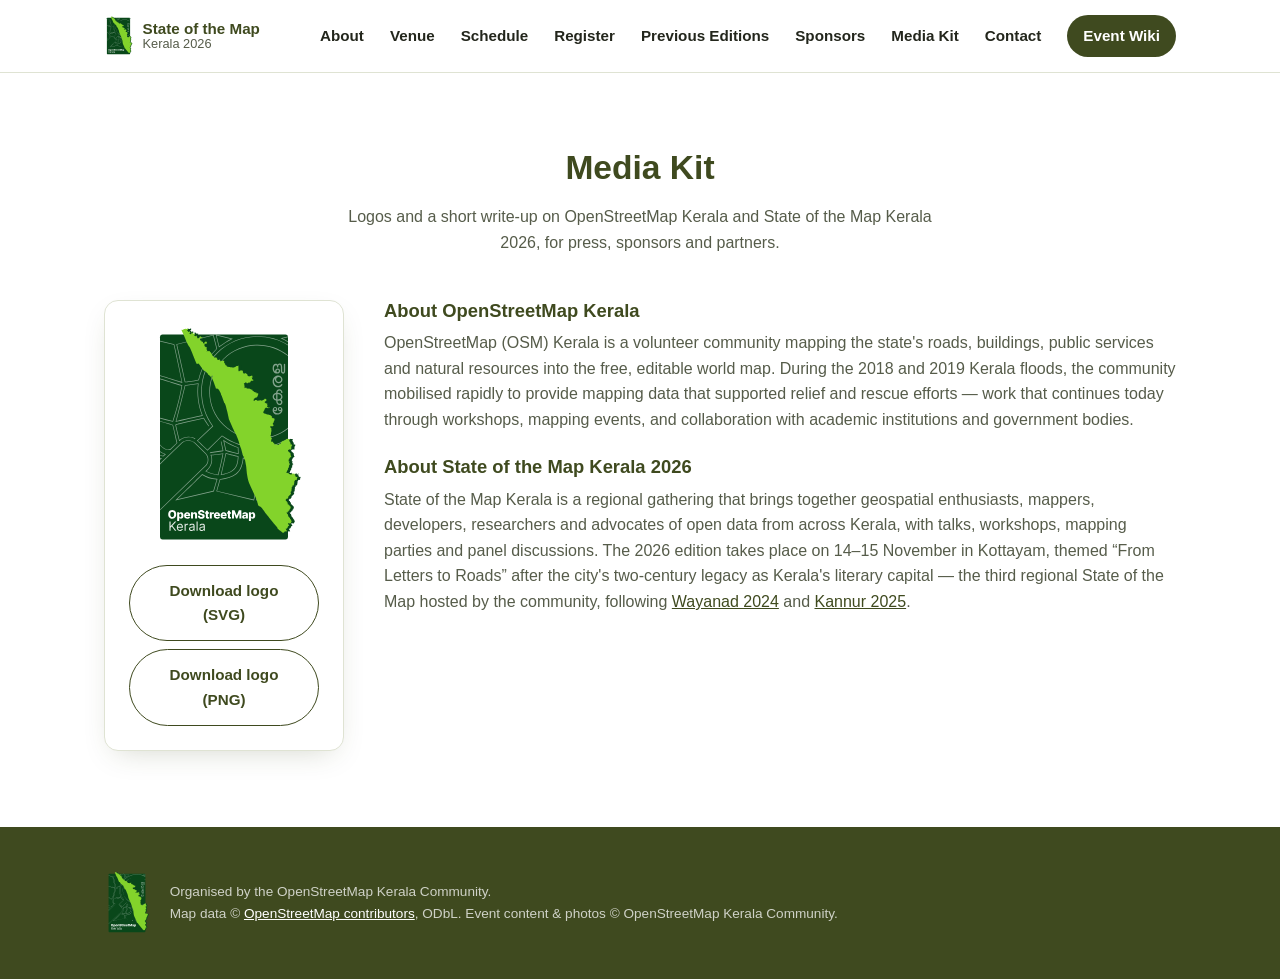
==== 2026/Website/media-kit.html @ 13b40bfa "Add Register Now button, countdown timer, share widget and Media Kit page - Add a Register Now butto" ====
<!DOCTYPE html>
<html lang="en">
<head>
<meta charset="UTF-8">
<meta name="viewport" content="width=device-width, initial-scale=1.0">
<title>Media Kit &mdash; State of the Map Kerala 2026</title>
<meta name="description" content="Logos and a short write-up on OpenStreetMap Kerala and State of the Map Kerala 2026, for press, sponsors and partners.">

<meta property="og:title" content="Media Kit — State of the Map Kerala 2026">
<meta property="og:description" content="Logos and a short write-up on OpenStreetMap Kerala and State of the Map Kerala 2026, for press, sponsors and partners.">
<meta property="og:type" content="website">
<meta property="og:url" content="https://kerala.stateofthemap.in/media-kit.html">
<meta property="og:image" content="https://kerala.stateofthemap.in/assets/img/2025.jpg">

<link rel="icon" type="image/png" href="assets/favicon.png">
<link rel="stylesheet" href="assets/css/style.css">
</head>
<body>

<a class="skip-link" href="#main">Skip to content</a>

<header class="site-header" id="top">
  <div class="wrap header-inner">
    <a class="brand" href="index.html#top">
      <img src="assets/logo.svg" alt="OpenStreetMap Kerala logo" class="brand-logo">
      <span class="brand-text">
        <strong>State of the Map</strong>
        <em>Kerala 2026</em>
      </span>
    </a>
    <button class="nav-toggle" id="navToggle" aria-label="Toggle navigation" aria-expanded="false">
      <span></span><span></span><span></span>
    </button>
    <nav class="site-nav" id="siteNav">
      <a href="index.html#about">About</a>
      <a href="index.html#venue">Venue</a>
      <a href="index.html#schedule">Schedule</a>
      <a href="index.html#register">Register</a>
      <a href="index.html#editions">Previous Editions</a>
      <a href="index.html#sponsors">Sponsors</a>
      <a href="media-kit.html" aria-current="page">Media Kit</a>
      <a href="index.html#contact">Contact</a>
      <a href="https://wiki.openstreetmap.org/wiki/State_of_the_Map_Kerala_2026" class="nav-cta" target="_blank" rel="noopener">Event Wiki</a>
    </nav>
  </div>
</header>

<main id="main">

  <section class="section">
    <div class="wrap">
      <h1 class="section-title">Media Kit</h1>
      <p class="section-lede">Logos and a short write-up on OpenStreetMap Kerala and State of the Map Kerala 2026, for press, sponsors and partners.</p>
      <div class="media-kit-grid">
        <div class="media-kit-logo-card">
          <img src="assets/logo.svg" alt="OpenStreetMap Kerala logo" class="media-kit-logo">
          <div class="media-kit-downloads">
            <a class="btn btn-ghost" href="assets/logo.svg" download>Download logo (SVG)</a>
            <a class="btn btn-ghost" href="assets/logo.png" download>Download logo (PNG)</a>
          </div>
        </div>
        <div class="media-kit-text">
          <h3>About OpenStreetMap Kerala</h3>
          <p>OpenStreetMap (OSM) Kerala is a volunteer community mapping the state's roads, buildings, public services and natural resources into the free, editable world map. During the 2018 and 2019 Kerala floods, the community mobilised rapidly to provide mapping data that supported relief and rescue efforts &mdash; work that continues today through workshops, mapping events, and collaboration with academic institutions and government bodies.</p>
          <h3>About State of the Map Kerala 2026</h3>
          <p>State of the Map Kerala is a regional gathering that brings together geospatial enthusiasts, mappers, developers, researchers and advocates of open data from across Kerala, with talks, workshops, mapping parties and panel discussions. The 2026 edition takes place on 14&ndash;15 November in Kottayam, themed &ldquo;From Letters to Roads&rdquo; after the city's two-century legacy as Kerala's literary capital &mdash; the third regional State of the Map hosted by the community, following <a href="https://wiki.openstreetmap.org/wiki/State_of_the_Map_Kerala_2024">Wayanad&nbsp;2024</a> and <a href="https://wiki.openstreetmap.org/wiki/State_of_the_Map_Kerala_2025">Kannur&nbsp;2025</a>.</p>
        </div>
      </div>
    </div>
  </section>

</main>

<footer class="site-footer">
  <div class="wrap footer-inner">
    <img src="assets/logo.svg" alt="OpenStreetMap Kerala logo" class="footer-logo">
    <p>Organised by the OpenStreetMap Kerala Community.<br>
    Map data &copy; <a href="https://www.openstreetmap.org/copyright" target="_blank" rel="noopener">OpenStreetMap contributors</a>, ODbL. Event content &amp; photos &copy; OpenStreetMap Kerala Community.</p>
  </div>
</footer>

<script src="assets/js/main.js"></script>
</body>
</html>
---- 2026/Website/assets/css/style.css ----
/* State of the Map Kerala 2026 — base styles */

:root {
  --green-dark: #3f4a1f;
  --green-mid: #6b7a3a;
  --green-light: #e9edda;
  --cream: #f7f7f2;
  --red: #c0392b;
  --text: #23261c;
  --text-soft: #565c4a;
  --white: #ffffff;
  --border: #dfe3d3;
  --radius: 14px;
  --shadow: 0 10px 30px -12px rgba(63, 74, 31, 0.25);
  --maxw: 1120px;
}

* { box-sizing: border-box; }
html { scroll-behavior: smooth; }

body {
  margin: 0;
  font-family: -apple-system, BlinkMacSystemFont, "Segoe UI", Roboto, Helvetica, Arial, sans-serif;
  color: var(--text);
  background: var(--white);
  line-height: 1.6;
}

h1, h2, h3 { font-weight: 800; line-height: 1.15; margin: 0 0 0.5em; color: var(--green-dark); }
p { margin: 0 0 1em; color: var(--text-soft); }
a { color: var(--green-dark); }
img { max-width: 100%; display: block; }

.wrap {
  max-width: var(--maxw);
  margin: 0 auto;
  padding: 0 24px;
}

.skip-link {
  position: absolute;
  left: -999px;
  top: auto;
}
.skip-link:focus {
  left: 16px;
  top: 16px;
  background: var(--white);
  padding: 10px 16px;
  border-radius: 8px;
  z-index: 999;
}

/* Header */
.site-header {
  position: sticky;
  top: 0;
  z-index: 50;
  background: rgba(255, 255, 255, 0.92);
  backdrop-filter: saturate(180%) blur(8px);
  border-bottom: 1px solid var(--border);
}
.header-inner {
  display: flex;
  align-items: center;
  justify-content: space-between;
  height: 72px;
}
.brand {
  display: flex;
  align-items: center;
  gap: 10px;
  text-decoration: none;
  color: var(--green-dark);
}
.brand-logo { height: 40px; width: auto; }
.brand-text { display: flex; flex-direction: column; line-height: 1.15; }
.brand-text strong { font-size: 0.95rem; }
.brand-text em { font-style: normal; font-size: 0.8rem; color: var(--text-soft); }

.site-nav {
  display: flex;
  align-items: center;
  gap: 26px;
}
.site-nav a {
  text-decoration: none;
  color: var(--text);
  font-size: 0.95rem;
  font-weight: 600;
}
.site-nav a:hover { color: var(--green-dark); }
.nav-cta {
  background: var(--green-dark);
  color: var(--white) !important;
  padding: 9px 16px;
  border-radius: 999px;
}
.nav-cta:hover { background: var(--green-mid); }

.nav-toggle {
  display: none;
  flex-direction: column;
  gap: 5px;
  background: none;
  border: none;
  padding: 8px;
  cursor: pointer;
}
.nav-toggle span {
  width: 24px;
  height: 2px;
  background: var(--green-dark);
  display: block;
}

/* Hero */
.hero {
  background:
    radial-gradient(circle at 85% 0%, rgba(107,122,58,0.15), transparent 55%),
    radial-gradient(circle at 0% 100%, rgba(192,57,43,0.08), transparent 45%),
    var(--green-light);
  padding: 88px 0 72px;
  text-align: center;
}
.eyebrow {
  text-transform: uppercase;
  letter-spacing: 0.14em;
  font-size: 0.78rem;
  font-weight: 700;
  color: var(--green-mid);
  margin-bottom: 16px;
}
.hero h1 {
  font-size: clamp(2.3rem, 5.5vw, 4rem);
  margin-bottom: 18px;
}
.hero h1 span { color: var(--red); }
.hero-sub {
  max-width: 620px;
  margin: 0 auto 36px;
  font-size: 1.08rem;
  color: var(--text-soft);
}
.hero-facts {
  display: flex;
  flex-wrap: wrap;
  justify-content: center;
  gap: 14px;
  margin-bottom: 36px;
}
.fact {
  background: var(--white);
  border: 1px solid var(--border);
  border-radius: var(--radius);
  padding: 16px 22px;
  min-width: 220px;
  box-shadow: var(--shadow);
  text-align: left;
}
.fact-label {
  display: block;
  font-size: 0.72rem;
  text-transform: uppercase;
  letter-spacing: 0.08em;
  font-weight: 700;
  color: var(--green-mid);
  margin-bottom: 4px;
}
.fact-value { font-weight: 700; color: var(--green-dark); }

.hero-actions {
  display: flex;
  gap: 14px;
  justify-content: center;
  flex-wrap: wrap;
}

/* Countdown */
.countdown {
  display: flex;
  justify-content: center;
  gap: 14px;
  flex-wrap: wrap;
  margin-bottom: 36px;
}
.countdown-item {
  background: var(--white);
  border: 1px solid var(--border);
  border-radius: var(--radius);
  box-shadow: var(--shadow);
  padding: 14px 18px;
  min-width: 76px;
  text-align: center;
}
.countdown-value {
  display: block;
  font-size: 1.8rem;
  font-weight: 800;
  color: var(--green-dark);
  line-height: 1.1;
  font-variant-numeric: tabular-nums;
}
.countdown-label {
  display: block;
  font-size: 0.72rem;
  text-transform: uppercase;
  letter-spacing: 0.06em;
  color: var(--text-soft);
  margin-top: 4px;
}
.countdown-done {
  font-weight: 700;
  color: var(--green-dark);
  margin: 0;
}

/* Share panel */
.share-wrap { position: relative; display: inline-block; }
.share-panel {
  position: absolute;
  top: calc(100% + 10px);
  left: 50%;
  transform: translateX(-50%);
  background: var(--white);
  border: 1px solid var(--border);
  border-radius: var(--radius);
  box-shadow: var(--shadow);
  padding: 10px;
  width: 240px;
  max-width: calc(100vw - 32px);
  text-align: left;
  z-index: 20;
}
.share-panel[hidden] { display: none; }
.share-item {
  display: block;
  width: 100%;
  background: none;
  border: none;
  text-align: left;
  padding: 9px 10px;
  border-radius: 8px;
  color: var(--text);
  font: inherit;
  font-size: 0.92rem;
  cursor: pointer;
  text-decoration: none;
  box-sizing: border-box;
}
.share-item:hover { background: var(--green-light); color: var(--green-dark); }
.share-divider { height: 1px; background: var(--border); margin: 8px 4px; }
.share-panel-label {
  display: block;
  padding: 4px 10px 2px;
  font-size: 0.72rem;
  text-transform: uppercase;
  letter-spacing: 0.06em;
  color: var(--text-soft);
  font-weight: 700;
}

.btn {
  display: inline-block;
  padding: 13px 26px;
  border-radius: 999px;
  text-decoration: none;
  font-weight: 700;
  font-size: 0.95rem;
  transition: transform 0.15s ease, background 0.15s ease;
}
.btn:hover { transform: translateY(-1px); }
.btn-primary { background: var(--green-dark); color: var(--white); }
.btn-primary:hover { background: var(--green-mid); }
.btn-ghost { background: var(--white); color: var(--green-dark); border: 1.5px solid var(--green-dark); }
.btn-ghost:hover { background: var(--green-light); }

/* Sections */
.section { padding: 76px 0; }
.section.alt { background: var(--cream); }
.section-title {
  font-size: clamp(1.6rem, 3vw, 2.1rem);
  text-align: center;
}
.section-lede {
  text-align: center;
  max-width: 620px;
  margin: 0 auto 44px;
}

.two-col {
  display: grid;
  grid-template-columns: 1fr 1fr;
  gap: 48px;
}
.two-col h2 { font-size: 1.5rem; }

/* Media Kit */
.media-kit-grid {
  display: grid;
  grid-template-columns: 240px 1fr;
  gap: 40px;
  align-items: start;
}
.media-kit-logo-card {
  background: var(--white);
  border: 1px solid var(--border);
  border-radius: var(--radius);
  box-shadow: var(--shadow);
  padding: 24px;
  display: flex;
  flex-direction: column;
  align-items: center;
  gap: 16px;
}
.media-kit-logo {
  width: 100%;
  max-width: 160px;
  height: auto;
}
.media-kit-downloads {
  display: flex;
  flex-direction: column;
  gap: 8px;
  width: 100%;
}
.media-kit-downloads .btn {
  width: 100%;
  text-align: center;
}
.media-kit-text h3 {
  margin-top: 0;
  font-size: 1.15rem;
}
.media-kit-text h3:not(:first-child) {
  margin-top: 24px;
}
.media-kit-text p {
  margin-bottom: 0;
}

/* Schedule */
.schedule-grid {
  display: grid;
  grid-template-columns: 1fr 1fr;
  gap: 24px;
}
.day-card {
  background: var(--white);
  border: 1px solid var(--border);
  border-radius: var(--radius);
  padding: 28px;
  box-shadow: var(--shadow);
}
.day-tag {
  display: inline-block;
  background: var(--green-light);
  color: var(--green-dark);
  font-weight: 700;
  font-size: 0.78rem;
  letter-spacing: 0.04em;
  padding: 6px 12px;
  border-radius: 999px;
  margin-bottom: 14px;
}
.day-card h3 { font-size: 1.25rem; margin-bottom: 10px; }

.venue-map {
  height: 340px;
  border-radius: var(--radius);
  overflow: hidden;
  box-shadow: var(--shadow);
  border: 1px solid var(--border);
}
.venue-map-caption {
  text-align: center;
  margin: 16px 0 0;
  font-size: 0.9rem;
}

.schedule-note {
  text-align: center;
  margin: 28px 0 0;
  font-weight: 600;
  color: var(--green-mid);
}

/* Register banner */
.register-banner {
  background: linear-gradient(120deg, var(--red), #a8321f);
  padding: 56px 0;
  text-align: center;
}
.register-inner { max-width: 640px; margin: 0 auto; }
.register-banner .badge {
  display: inline-block;
  background: rgba(255,255,255,0.18);
  color: #fff;
  font-weight: 700;
  font-size: 0.72rem;
  text-transform: uppercase;
  letter-spacing: 0.1em;
  padding: 6px 14px;
  border-radius: 999px;
  margin-bottom: 16px;
}
.register-banner h2 {
  color: #fff;
  font-size: clamp(1.4rem, 3vw, 1.9rem);
  margin-bottom: 12px;
}
.register-banner p {
  color: rgba(255,255,255,0.92);
  margin-bottom: 24px;
}
.btn-light { background: #fff; color: var(--red); }
.btn-light:hover { background: var(--green-light); }

/* Editions */
.editions-grid {
  display: grid;
  grid-template-columns: repeat(4, 1fr);
  gap: 18px;
}
.edition-card {
  position: relative;
  display: block;
  border-radius: var(--radius);
  overflow: hidden;
  text-decoration: none;
  box-shadow: var(--shadow);
  aspect-ratio: 4 / 3;
}
.edition-card img {
  width: 100%;
  height: 100%;
  object-fit: cover;
  transition: transform 0.35s ease;
}
.edition-card:hover img { transform: scale(1.06); }
.edition-tag {
  position: absolute;
  left: 0; right: 0; bottom: 0;
  padding: 10px 12px 8px;
  background: linear-gradient(to top, rgba(0,0,0,0.72), transparent);
  color: var(--white);
  font-weight: 700;
  font-size: 0.85rem;
}

/* Sponsors */
.tier-grid {
  display: grid;
  grid-template-columns: repeat(4, 1fr);
  gap: 18px;
  margin-bottom: 40px;
}
.tier-card {
  background: var(--white);
  border: 1px solid var(--border);
  border-radius: var(--radius);
  padding: 24px 20px;
  text-align: center;
  box-shadow: var(--shadow);
}
.tier-card h3 { font-size: 1.1rem; margin-bottom: 6px; }
.tier-price { font-size: 1.5rem; font-weight: 800; color: var(--red); margin-bottom: 10px; }
.tier-desc { font-size: 0.88rem; margin: 0; }

.sponsor-logos { margin-bottom: 40px; }
.sponsor-logos-label {
  display: block;
  text-align: center;
  font-weight: 700;
  font-size: 0.78rem;
  text-transform: uppercase;
  letter-spacing: 0.08em;
  color: var(--green-mid);
  margin-bottom: 18px;
}
.sponsor-logo-row {
  display: flex;
  flex-wrap: wrap;
  justify-content: center;
  gap: 24px;
}
.sponsor-logo-card {
  background: var(--white);
  border: 1px solid var(--border);
  border-radius: var(--radius);
  box-shadow: var(--shadow);
  padding: 18px 26px;
  display: flex;
  flex-direction: column;
  align-items: center;
  gap: 10px;
  min-width: 160px;
}
.sponsor-logo-card img {
  height: 44px;
  max-width: 160px;
  width: auto;
  object-fit: contain;
}
.sponsor-logo-tier {
  font-size: 0.75rem;
  font-weight: 700;
  color: var(--text-soft);
}

.center-cta { text-align: center; }

/* Contact */
.contact-inner { max-width: 560px; }
.contact-grid {
  display: grid;
  grid-template-columns: repeat(2, 1fr);
  gap: 32px;
  text-align: center;
}
.contact-label {
  display: block;
  font-size: 0.75rem;
  text-transform: uppercase;
  letter-spacing: 0.08em;
  font-weight: 700;
  color: var(--green-mid);
  margin-bottom: 6px;
}

/* Footer */
.site-footer {
  background: var(--green-dark);
  color: rgba(255,255,255,0.85);
  padding: 44px 0;
}
.footer-inner {
  display: flex;
  align-items: center;
  gap: 20px;
}
.footer-logo {
  height: 64px;
  width: auto;
  border-radius: 8px;
}
.site-footer p { color: rgba(255,255,255,0.75); font-size: 0.85rem; margin: 0; }
.site-footer a { color: #fff; text-decoration: underline; }

/* Responsive */
@media (max-width: 860px) {
  .two-col, .schedule-grid, .contact-grid, .media-kit-grid { grid-template-columns: 1fr; }
  .editions-grid, .tier-grid { grid-template-columns: 1fr 1fr; }
}

@media (max-width: 640px) {
  .site-nav {
    position: absolute;
    top: 72px;
    left: 0; right: 0;
    background: var(--white);
    flex-direction: column;
    align-items: flex-start;
    gap: 4px;
    padding: 14px 24px 22px;
    border-bottom: 1px solid var(--border);
    display: none;
  }
  .site-nav.open { display: flex; }
  .site-nav a { padding: 10px 0; width: 100%; }
  .nav-cta { text-align: center; }
  .nav-toggle { display: flex; }
  .editions-grid, .tier-grid { grid-template-columns: 1fr; }
  .footer-inner { flex-direction: column; text-align: center; }
}
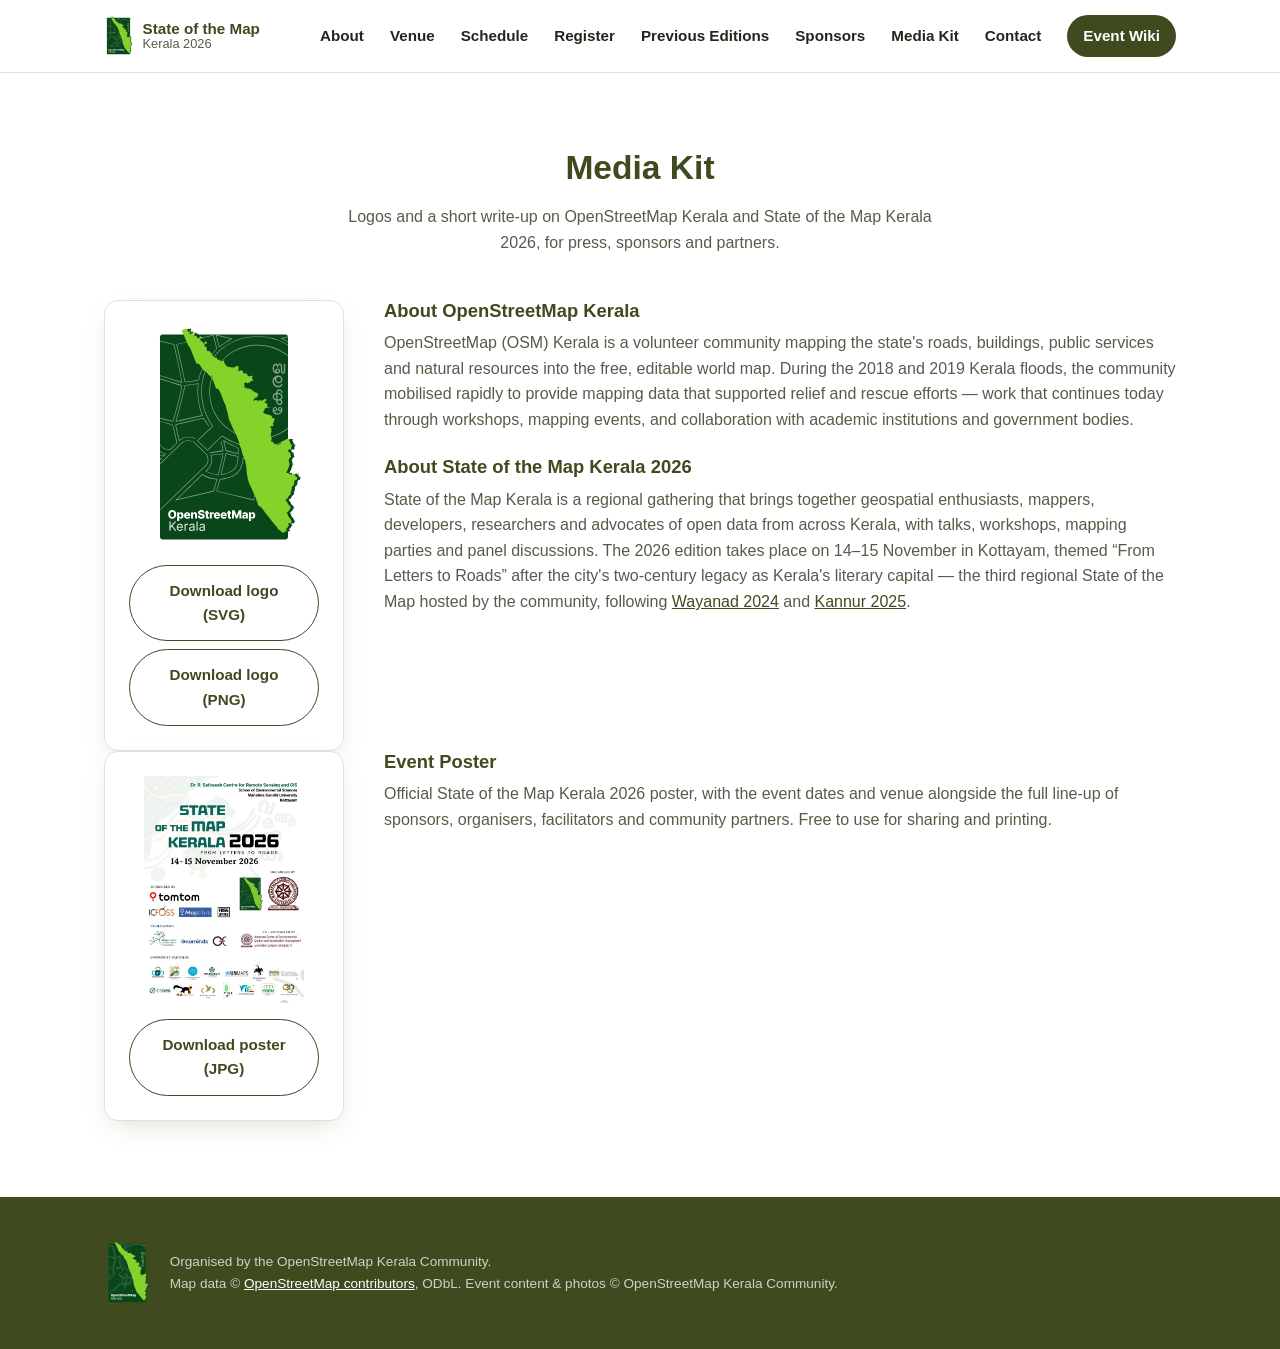
==== commit 7ef3caea: "Add event poster to Media Kit page" ====
--- a/2026/Website/media-kit.html
+++ b/2026/Website/media-kit.html
@@ -66,6 +66,19 @@
           <p>State of the Map Kerala is a regional gathering that brings together geospatial enthusiasts, mappers, developers, researchers and advocates of open data from across Kerala, with talks, workshops, mapping parties and panel discussions. The 2026 edition takes place on 14&ndash;15 November in Kottayam, themed &ldquo;From Letters to Roads&rdquo; after the city's two-century legacy as Kerala's literary capital &mdash; the third regional State of the Map hosted by the community, following <a href="https://wiki.openstreetmap.org/wiki/State_of_the_Map_Kerala_2024">Wayanad&nbsp;2024</a> and <a href="https://wiki.openstreetmap.org/wiki/State_of_the_Map_Kerala_2025">Kannur&nbsp;2025</a>.</p>
         </div>
       </div>
+
+      <div class="media-kit-grid">
+        <div class="media-kit-logo-card">
+          <img src="assets/sotm-kerala-2026-poster.jpg" alt="State of the Map Kerala 2026 event poster" class="media-kit-logo">
+          <div class="media-kit-downloads">
+            <a class="btn btn-ghost" href="assets/sotm-kerala-2026-poster.jpg" download>Download poster (JPG)</a>
+          </div>
+        </div>
+        <div class="media-kit-text">
+          <h3>Event Poster</h3>
+          <p>Official State of the Map Kerala 2026 poster, with the event dates and venue alongside the full line-up of sponsors, organisers, facilitators and community partners. Free to use for sharing and printing.</p>
+        </div>
+      </div>
     </div>
   </section>
 
--- a/2026/Website/assets/css/style.css
+++ b/2026/Website/assets/css/style.css
@@ -115,11 +115,14 @@
 }
 
 /* Hero */
+.section-banner {
+  background-image: url("../banner_sotm_bg.jpg");
+  background-size: cover;
+  background-position: center;
+  background-repeat: no-repeat;
+  background-color: var(--green-light);
+}
 .hero {
-  background:
-    radial-gradient(circle at 85% 0%, rgba(107,122,58,0.15), transparent 55%),
-    radial-gradient(circle at 0% 100%, rgba(192,57,43,0.08), transparent 45%),
-    var(--green-light);
   padding: 88px 0 72px;
   text-align: center;
 }
@@ -378,6 +381,128 @@
   font-size: 0.9rem;
 }
 
+.venue-directions {
+  margin-top: 48px;
+}
+.venue-directions-title {
+  text-align: center;
+  font-size: 1.3rem;
+  margin-bottom: 8px;
+}
+.venue-directions-note {
+  text-align: center;
+  margin: 0 0 28px;
+  font-size: 0.92rem;
+}
+.reach-grid {
+  display: grid;
+  grid-template-columns: 1.3fr 1fr;
+  gap: 28px;
+  align-items: stretch;
+}
+.reach-map-col {
+  display: flex;
+  flex-direction: column;
+}
+.reach-map-col .venue-map {
+  flex: 1;
+  height: auto;
+  min-height: 360px;
+}
+.reach-panel {
+  background: var(--white);
+  border: 1px solid var(--border);
+  border-radius: var(--radius);
+  box-shadow: var(--shadow);
+  padding: 24px;
+  display: flex;
+  flex-direction: column;
+}
+.reach-tabs {
+  display: flex;
+  flex-wrap: wrap;
+  gap: 8px;
+  margin-bottom: 20px;
+}
+.reach-tab {
+  display: inline-flex;
+  align-items: center;
+  gap: 7px;
+  background: var(--cream);
+  border: 1px solid var(--border);
+  border-radius: 999px;
+  padding: 8px 14px;
+  font-family: inherit;
+  font-weight: 700;
+  font-size: 0.86rem;
+  color: var(--text-soft);
+  cursor: pointer;
+  transition: background 0.15s ease, color 0.15s ease, border-color 0.15s ease;
+}
+.reach-tab-icon {
+  width: 17px;
+  height: 17px;
+  flex: 0 0 auto;
+}
+.reach-tab:hover {
+  border-color: var(--green-mid);
+}
+.reach-tab.is-active {
+  background: var(--green-dark);
+  border-color: var(--green-dark);
+  color: var(--white);
+}
+.reach-panels {
+  flex: 1;
+}
+.reach-panel-body {
+  display: none;
+}
+.reach-panel-body.is-active {
+  display: block;
+}
+.reach-panel-head {
+  display: flex;
+  flex-wrap: wrap;
+  align-items: baseline;
+  justify-content: space-between;
+  gap: 10px 16px;
+  margin-bottom: 10px;
+}
+.reach-panel-head strong {
+  font-size: 1.1rem;
+  color: var(--green-dark);
+}
+.route-dist {
+  display: inline-block;
+  background: var(--green-light);
+  color: var(--green-dark);
+  font-weight: 700;
+  font-size: 0.78rem;
+  letter-spacing: 0.04em;
+  padding: 5px 11px;
+  border-radius: 999px;
+  white-space: nowrap;
+}
+.reach-panel-body p {
+  margin: 0 0 16px;
+  font-size: 0.92rem;
+}
+.route-directions-row {
+  display: flex;
+  flex-wrap: wrap;
+  gap: 8px 22px;
+}
+.route-directions {
+  display: inline-block;
+  font-weight: 700;
+  font-size: 0.88rem;
+  text-decoration: none;
+}
+.route-directions:hover {
+  color: var(--green-mid);
+}
+
 .schedule-note {
   text-align: center;
   margin: 28px 0 0;
@@ -495,6 +620,13 @@
   align-items: center;
   gap: 10px;
   min-width: 160px;
+  text-decoration: none;
+  color: inherit;
+  transition: border-color 0.15s ease, transform 0.15s ease;
+}
+.sponsor-logo-card:hover {
+  border-color: var(--green-mid);
+  transform: translateY(-2px);
 }
 .sponsor-logo-card img {
   height: 44px;
@@ -506,6 +638,79 @@
   font-size: 0.75rem;
   font-weight: 700;
   color: var(--text-soft);
+}
+
+/* Organising / Community Partners (same visual language as sponsor logos) */
+.partner-group-label {
+  display: block;
+  text-align: center;
+  font-weight: 700;
+  font-size: 0.78rem;
+  text-transform: uppercase;
+  letter-spacing: 0.08em;
+  color: var(--green-mid);
+  margin: 36px 0 20px;
+}
+.partner-logo-row {
+  display: flex;
+  flex-wrap: wrap;
+  justify-content: center;
+  gap: 24px;
+}
+.partner-logo-card {
+  background: var(--white);
+  border: 1px solid var(--border);
+  border-radius: var(--radius);
+  box-shadow: var(--shadow);
+  padding: 18px 26px;
+  display: flex;
+  flex-direction: column;
+  align-items: center;
+  justify-content: center;
+  gap: 10px;
+  min-width: 160px;
+  max-width: 220px;
+  text-decoration: none;
+  color: inherit;
+  text-align: center;
+  transition: border-color 0.15s ease, transform 0.15s ease;
+}
+.partner-logo-card:hover {
+  border-color: var(--green-mid);
+  transform: translateY(-2px);
+}
+.partner-logo-card img {
+  height: 44px;
+  max-width: 160px;
+  width: auto;
+  object-fit: contain;
+}
+.partner-logo-card--lg {
+  min-width: 200px;
+  padding: 24px 32px;
+}
+.partner-logo-card--lg img {
+  height: 68px;
+  max-width: 210px;
+}
+.partner-logo-card--lg img.partner-logo-tall {
+  height: 140px;
+  max-width: 100px;
+  border-radius: 6px;
+}
+.partner-logo-name {
+  font-size: 0.78rem;
+  font-weight: 600;
+  color: var(--text-soft);
+}
+.partner-logo-card.no-logo {
+  justify-content: center;
+  min-height: 80px;
+}
+.partner-logo-card.no-logo .partner-logo-name {
+  font-size: 0.85rem;
+  font-weight: 700;
+  color: var(--text);
 }
 
 .center-cta { text-align: center; }
@@ -549,8 +754,9 @@
 
 /* Responsive */
 @media (max-width: 860px) {
-  .two-col, .schedule-grid, .contact-grid, .media-kit-grid { grid-template-columns: 1fr; }
+  .two-col, .schedule-grid, .contact-grid, .media-kit-grid, .reach-grid { grid-template-columns: 1fr; }
   .editions-grid, .tier-grid { grid-template-columns: 1fr 1fr; }
+  .reach-map-col .venue-map { flex: 0 0 auto; height: 300px; min-height: 0; }
 }
 
 @media (max-width: 640px) {
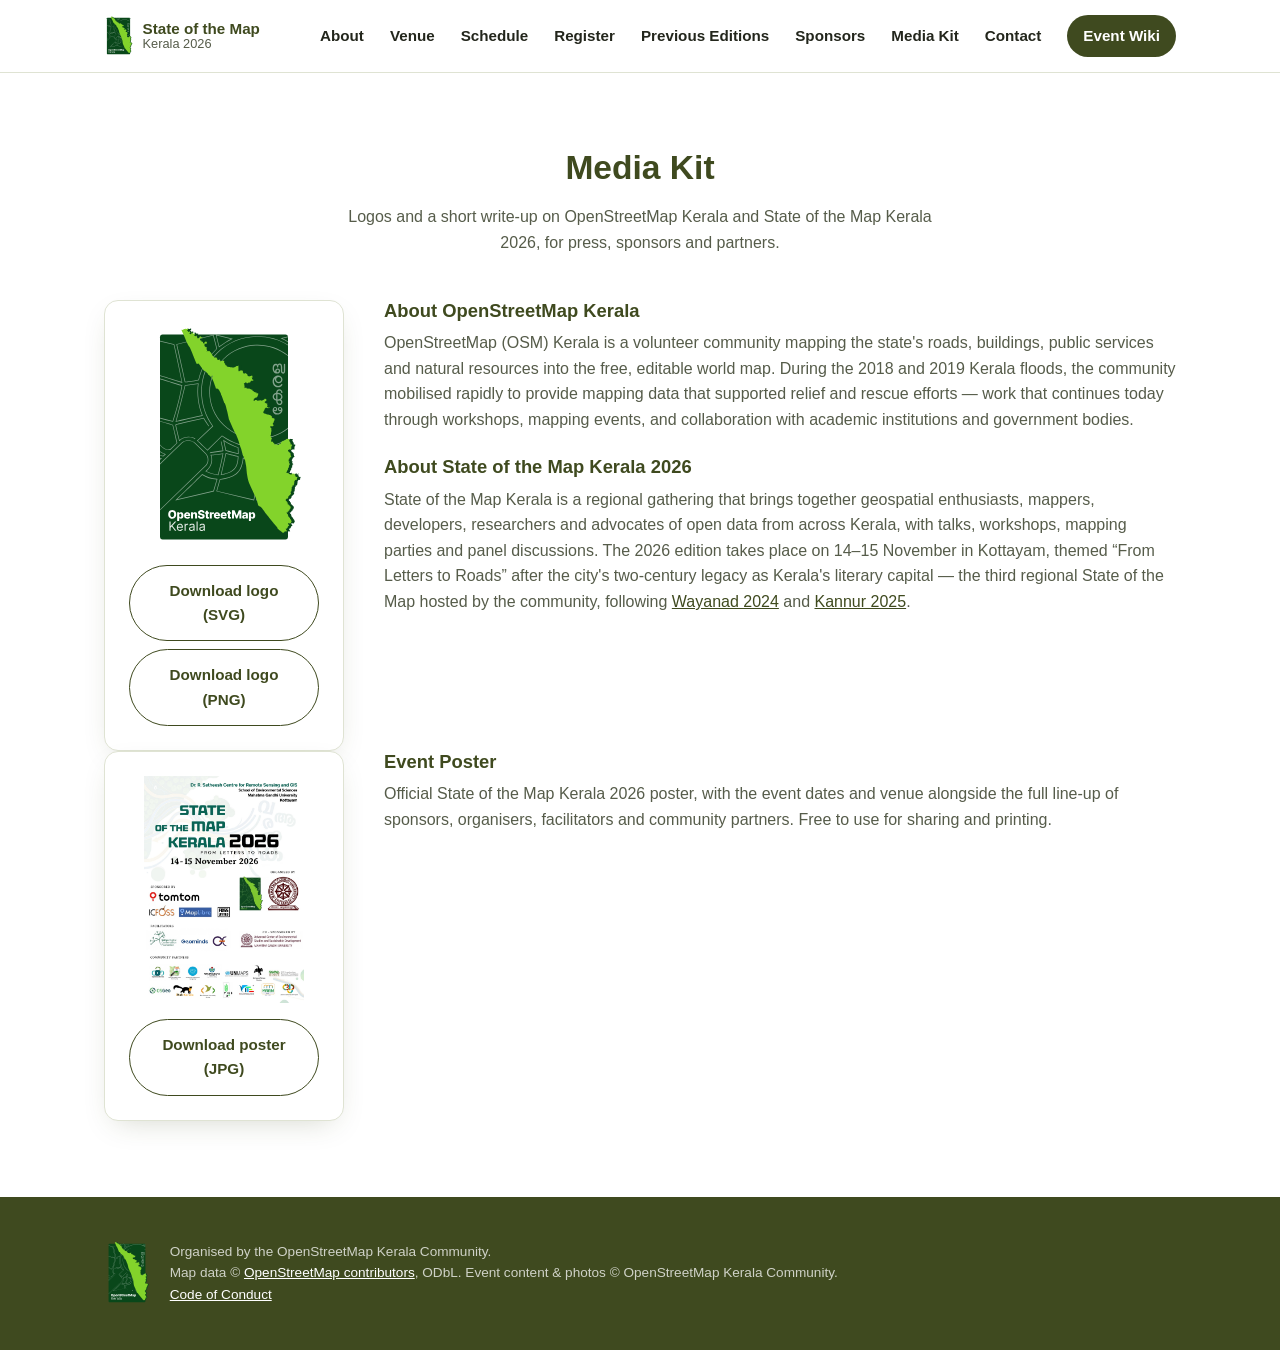
==== commit bacb21e0: "Add Code of Conduct link to the 2026 website Adds a "Read the Code of Conduct" button to the About s" ====
--- a/2026/Website/media-kit.html
+++ b/2026/Website/media-kit.html
@@ -34,7 +34,7 @@
     <nav class="site-nav" id="siteNav">
       <a href="index.html#about">About</a>
       <a href="index.html#venue">Venue</a>
-      <a href="index.html#schedule">Schedule</a>
+      <a href="schedule.html">Schedule</a>
       <a href="index.html#register">Register</a>
       <a href="index.html#editions">Previous Editions</a>
       <a href="index.html#sponsors">Sponsors</a>
@@ -88,7 +88,8 @@
   <div class="wrap footer-inner">
     <img src="assets/logo.svg" alt="OpenStreetMap Kerala logo" class="footer-logo">
     <p>Organised by the OpenStreetMap Kerala Community.<br>
-    Map data &copy; <a href="https://www.openstreetmap.org/copyright" target="_blank" rel="noopener">OpenStreetMap contributors</a>, ODbL. Event content &amp; photos &copy; OpenStreetMap Kerala Community.</p>
+    Map data &copy; <a href="https://www.openstreetmap.org/copyright" target="_blank" rel="noopener">OpenStreetMap contributors</a>, ODbL. Event content &amp; photos &copy; OpenStreetMap Kerala Community.<br>
+    <a href="https://wiki.openstreetmap.org/wiki/State_of_the_Map_Kerala_2026/code-of-conduct" target="_blank" rel="noopener">Code of Conduct</a></p>
   </div>
 </footer>
 
--- a/2026/Website/assets/css/style.css
+++ b/2026/Website/assets/css/style.css
@@ -368,6 +368,191 @@
 }
 .day-card h3 { font-size: 1.25rem; margin-bottom: 10px; }
 
+.sched-day { margin-bottom: 44px; }
+.sched-day-tabs { justify-content: center; margin-bottom: 28px; }
+.sched-day-subtitle { text-align: center; font-size: 1.3rem; margin-bottom: 22px; }
+.schedule-cta { text-align: center; margin: 0; }
+
+.schedule-teaser-grid {
+  display: grid;
+  grid-template-columns: 1fr 1fr;
+  gap: 28px;
+  align-items: start;
+}
+.schedule-cards-col {
+  display: flex;
+  flex-direction: column;
+  gap: 20px;
+}
+.schedule-cards-col .day-card { flex: 1; }
+.schedule-poster-col {
+  display: flex;
+  flex-direction: column;
+  gap: 20px;
+}
+
+/* Poster slider (shared: homepage single-view + schedule.html row-view) */
+.poster-slider { position: relative; }
+.poster-slider[hidden] { display: none; }
+.poster-track-viewport {
+  overflow: hidden;
+  border-radius: var(--radius);
+}
+.poster-track {
+  display: flex;
+  transition: transform 0.45s ease;
+}
+.poster-slide {
+  flex: 0 0 calc(100% / var(--items, 1));
+  box-sizing: border-box;
+  padding: 0 6px;
+}
+.poster-slide img {
+  width: 100%;
+  height: 100%;
+  object-fit: contain;
+  background: var(--cream);
+  border-radius: var(--radius);
+  border: 1px solid var(--border);
+  box-shadow: var(--shadow);
+  display: block;
+}
+.poster-arrow {
+  position: absolute;
+  top: 50%;
+  transform: translateY(-50%);
+  width: 38px;
+  height: 38px;
+  border-radius: 50%;
+  background: var(--white);
+  border: 1px solid var(--border);
+  box-shadow: var(--shadow);
+  color: var(--green-dark);
+  font-size: 1.4rem;
+  line-height: 1;
+  display: flex;
+  align-items: center;
+  justify-content: center;
+  cursor: pointer;
+  z-index: 2;
+  padding: 0;
+}
+.poster-arrow:hover { background: var(--green-light); }
+.poster-arrow-prev { left: -16px; }
+.poster-arrow-next { right: -16px; }
+
+.schedule-teaser-grid .poster-track-viewport { height: 400px; }
+.schedule-teaser-grid .poster-slide { height: 400px; }
+
+.sched-posters { margin-top: 44px; }
+.sched-posters .poster-track-viewport { height: 220px; }
+.sched-posters .poster-slide { height: 220px; }
+
+.poster-slide-clickable { cursor: zoom-in; }
+
+.poster-lightbox {
+  position: fixed;
+  inset: 0;
+  background: rgba(35, 38, 28, 0.88);
+  display: flex;
+  align-items: center;
+  justify-content: center;
+  padding: 40px;
+  z-index: 1000;
+}
+.poster-lightbox[hidden] { display: none; }
+.poster-lightbox img {
+  max-width: 90vw;
+  max-height: 90vh;
+  object-fit: contain;
+  border-radius: var(--radius);
+  box-shadow: 0 20px 60px -10px rgba(0, 0, 0, 0.5);
+}
+.poster-lightbox-close {
+  position: absolute;
+  top: 20px;
+  right: 24px;
+  width: 42px;
+  height: 42px;
+  border-radius: 50%;
+  border: none;
+  background: var(--white);
+  color: var(--green-dark);
+  font-size: 1.8rem;
+  line-height: 1;
+  cursor: pointer;
+  display: flex;
+  align-items: center;
+  justify-content: center;
+}
+.poster-lightbox-close:hover { background: var(--green-light); }
+.sched-day:last-of-type { margin-bottom: 0; }
+.sched-day-head { text-align: center; margin-bottom: 22px; }
+.sched-day-head h3 { font-size: 1.3rem; margin: 10px 0 0; }
+.sched-block { margin-bottom: 20px; }
+.sched-block-title {
+  font-weight: 700;
+  color: var(--green-mid);
+  font-size: 0.8rem;
+  text-transform: uppercase;
+  letter-spacing: 0.05em;
+  margin: 0 0 10px;
+}
+.sched-item {
+  display: flex;
+  gap: 16px;
+  padding: 10px 0;
+  border-bottom: 1px solid var(--border);
+}
+.sched-block > .sched-item:last-child,
+.sched-track > .sched-item:last-child {
+  border-bottom: none;
+}
+.sched-time {
+  flex: 0 0 128px;
+  font-weight: 700;
+  font-size: 0.8rem;
+  color: var(--green-dark);
+}
+.sched-content { flex: 1; min-width: 0; }
+.sched-item-title { margin: 0 0 2px; color: var(--text); font-weight: 600; font-size: 0.96rem; }
+.sched-item-speaker { margin: 0; font-size: 0.85rem; }
+.sched-break {
+  text-align: center;
+  font-weight: 600;
+  font-size: 0.85rem;
+  color: var(--text-soft);
+  background: var(--cream);
+  border-radius: 999px;
+  padding: 8px 18px;
+  margin: 16px auto;
+  max-width: fit-content;
+}
+.sched-tracks {
+  display: grid;
+  gap: 18px;
+}
+.sched-tracks-2 { grid-template-columns: 1fr 1fr; }
+.sched-tracks-3 { grid-template-columns: 1fr 1fr 1fr; }
+.sched-track {
+  background: var(--white);
+  border: 1px solid var(--border);
+  border-radius: var(--radius);
+  padding: 18px;
+}
+.sched-track .sched-item { padding: 8px 0; }
+.sched-track-label {
+  display: inline-block;
+  background: var(--green-light);
+  color: var(--green-dark);
+  font-weight: 700;
+  font-size: 0.74rem;
+  letter-spacing: 0.03em;
+  padding: 5px 11px;
+  border-radius: 999px;
+  margin: 0 0 10px;
+}
+
 .venue-map {
   height: 340px;
   border-radius: var(--radius);
@@ -754,12 +939,14 @@
 
 /* Responsive */
 @media (max-width: 860px) {
-  .two-col, .schedule-grid, .contact-grid, .media-kit-grid, .reach-grid { grid-template-columns: 1fr; }
+  .two-col, .schedule-grid, .schedule-teaser-grid, .contact-grid, .media-kit-grid, .reach-grid, .sched-tracks-2, .sched-tracks-3 { grid-template-columns: 1fr; }
   .editions-grid, .tier-grid { grid-template-columns: 1fr 1fr; }
   .reach-map-col .venue-map { flex: 0 0 auto; height: 300px; min-height: 0; }
 }
 
 @media (max-width: 640px) {
+  .sched-item { flex-direction: column; gap: 3px; }
+  .sched-time { flex-basis: auto; }
   .site-nav {
     position: absolute;
     top: 72px;
